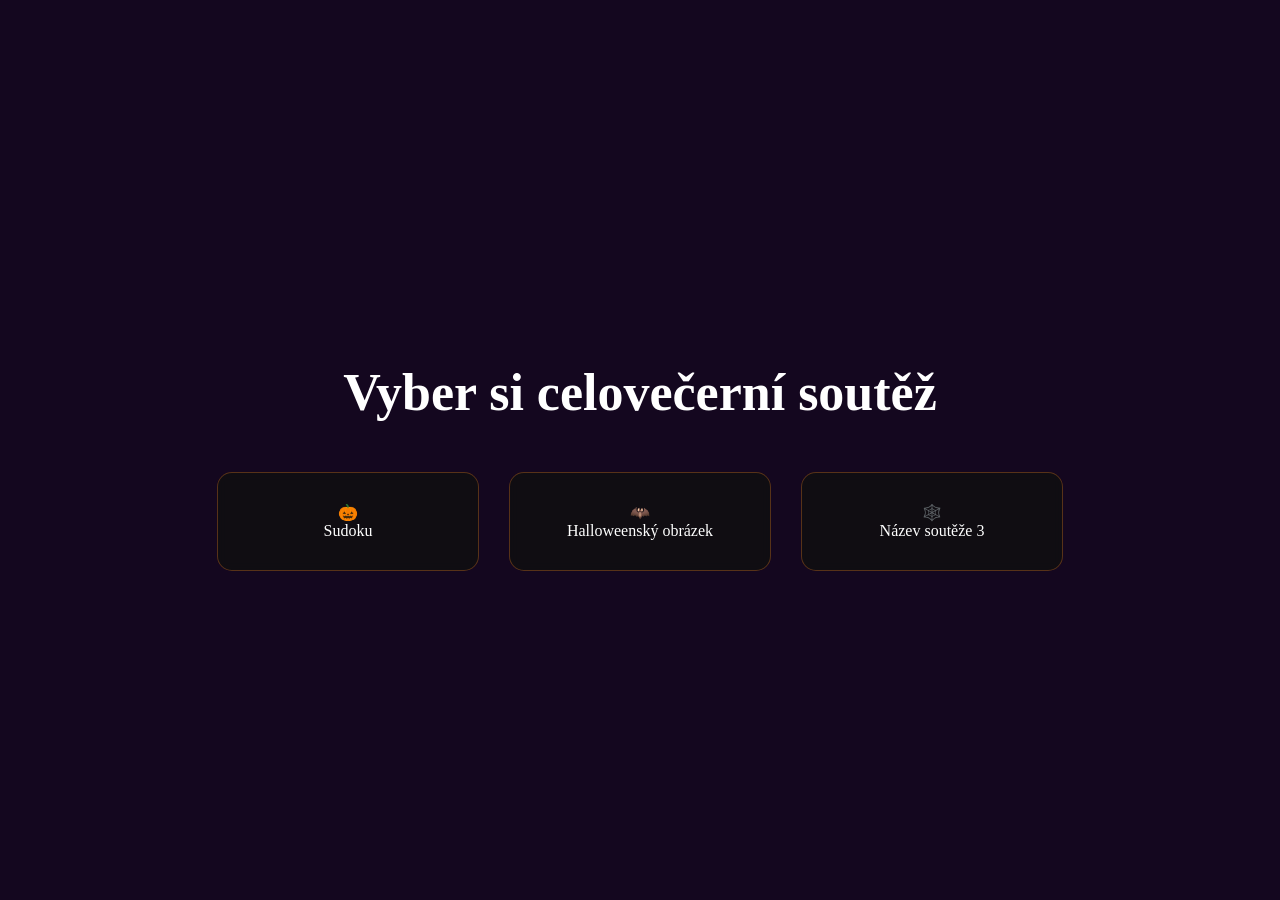
==== akce/halloween/index.html @ 7549a20c "Update links and titles in Halloween index page" ====
<!DOCTYPE html>
<html lang="cs">
<head>
<meta charset="UTF-8">
<meta name="viewport" content="width=device-width, initial-scale=1.0">
<title>🎃 Halloweenský večer</title>
<link rel="stylesheet" id="eventStyle" href="">
<script>
    document.getElementById('eventStyle').href =
        "style.css?t=" + Date.now();
</script>
</head>
<body>

<h1>Vyber si celovečerní soutěž</h1>

<div class="container">

    <div class="card" onclick="window.open('https://1url.cz/@sudokuhall', '_blank')">
        🎃<br> Sudoku
    </div>

    <div class="card" onclick="window.open('https://i.ibb.co/4nCV30nS/Halloween-celovecerka-2026.jpg', '_blank')">
        🦇<br> Halloweenský obrázek
    </div>

    <div class="card" onclick="window.open('#', '_blank')">
        🕸️<br> Název soutěže 3
    </div>

</div>

</body>
</html>
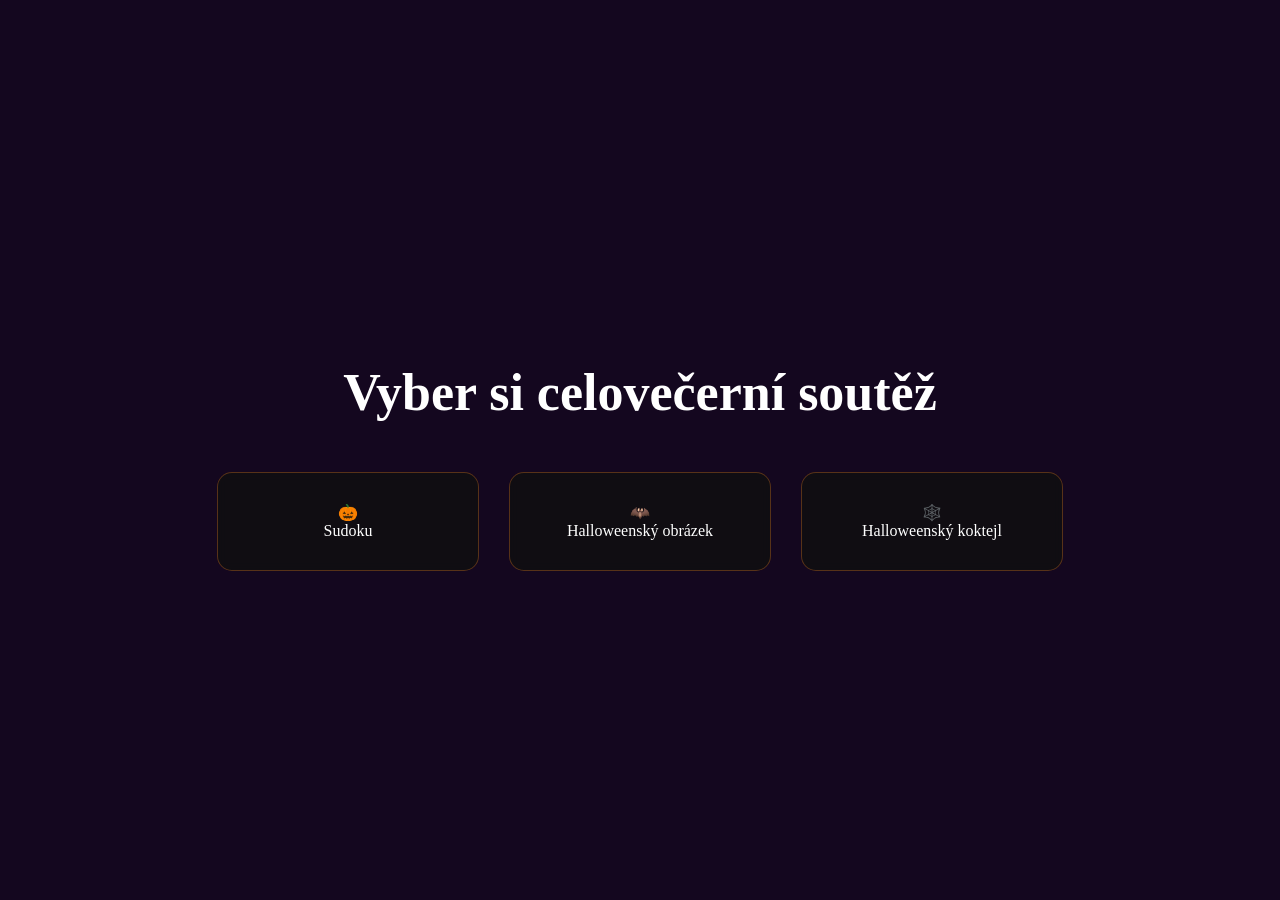
==== commit cbd26fe5: "Update Halloween card link and description" ====
--- a/akce/halloween/index.html
+++ b/akce/halloween/index.html
@@ -24,8 +24,8 @@
         🦇<br> Halloweenský obrázek
     </div>
 
-    <div class="card" onclick="window.open('#', '_blank')">
-        🕸️<br> Název soutěže 3
+    <div class="card" onclick="window.open('https://i.ibb.co/0yXks1Xq/koktejl.png', '_blank')">
+        🕸️<br> Halloweenský koktejl
     </div>
 
 </div>
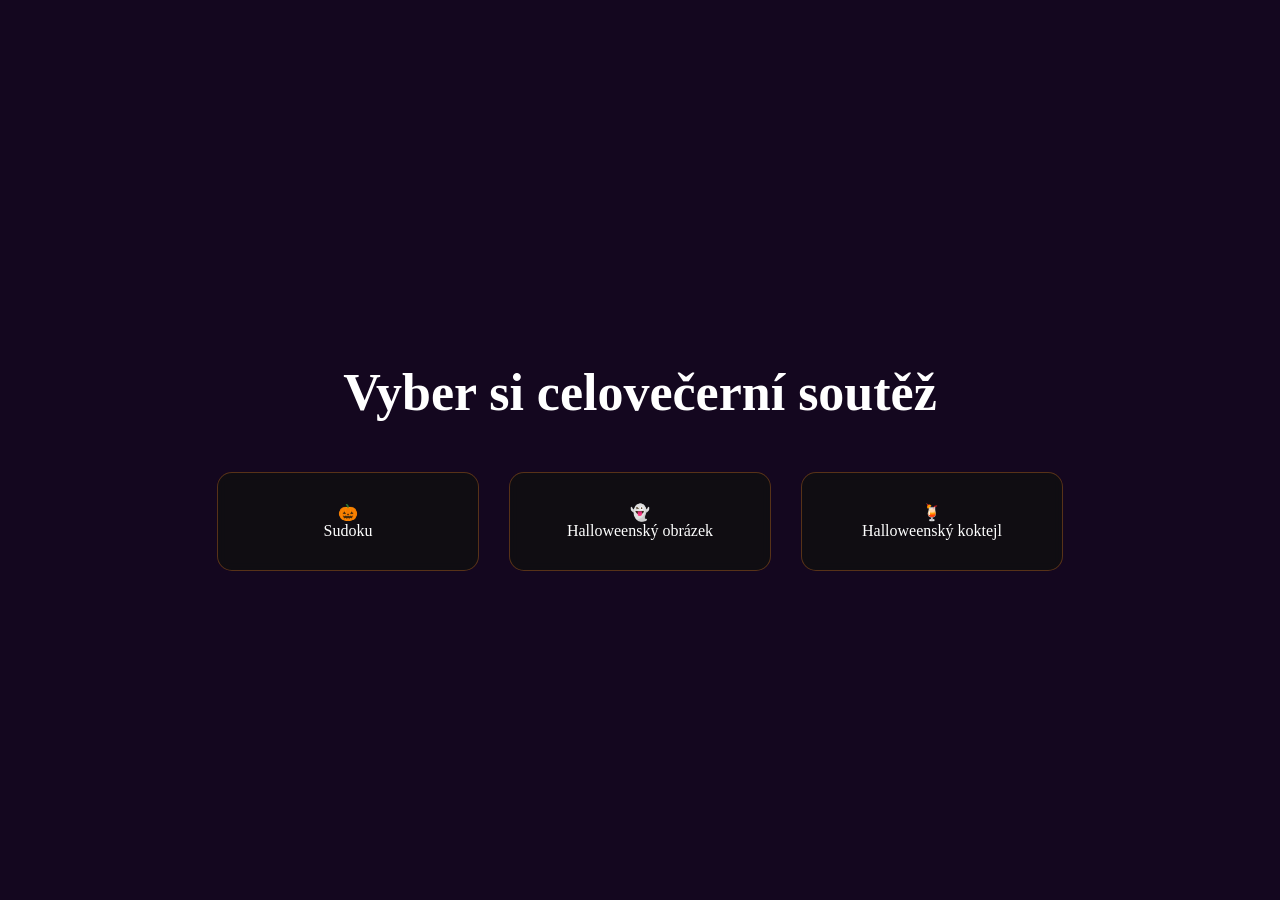
==== commit d66ab9ab: "Update Halloween images and icons in index.html" ====
--- a/akce/halloween/index.html
+++ b/akce/halloween/index.html
@@ -21,11 +21,11 @@
     </div>
 
     <div class="card" onclick="window.open('https://i.ibb.co/4nCV30nS/Halloween-celovecerka-2026.jpg', '_blank')">
-        🦇<br> Halloweenský obrázek
+        👻<br> Halloweenský obrázek
     </div>
 
     <div class="card" onclick="window.open('https://i.ibb.co/0yXks1Xq/koktejl.png', '_blank')">
-        🕸️<br> Halloweenský koktejl
+        🍹<br> Halloweenský koktejl
     </div>
 
 </div>
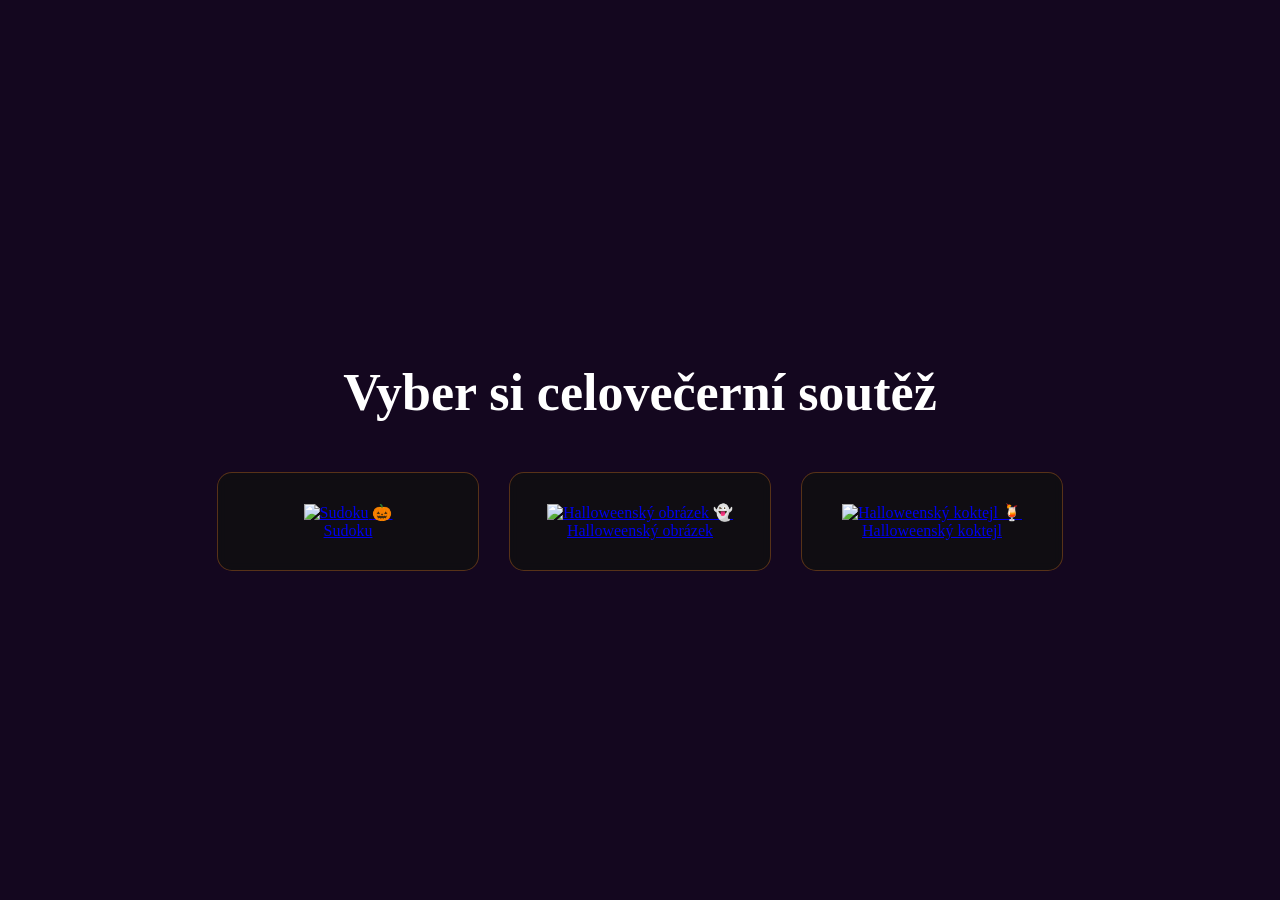
==== commit 8ac4d624: "Replace divs with anchor tags for Halloween cards" ====
--- a/akce/halloween/index.html
+++ b/akce/halloween/index.html
@@ -16,19 +16,22 @@
 
 <div class="container">
 
-    <div class="card" onclick="window.open('https://1url.cz/@sudokuhall', '_blank')">
-        🎃<br> Sudoku
+   <a class="card" href="images/sudoku.png" target="_blank">
+        <img src="images/sudoku.png" alt="Sudoku">
+        <span>🎃<br>Sudoku</span>
+    </a>
+
+    <a class="card" href="images/obrazek.png" target="_blank">
+        <img src="images/obrazek.png" alt="Halloweenský obrázek">
+        <span>👻<br>Halloweenský obrázek</span>
+    </a>
+
+    <a class="card" href="images/koktejl.png" target="_blank">
+        <img src="images/koktejl.png" alt="Halloweenský koktejl">
+        <span>🍹<br>Halloweenský koktejl</span>
+    </a>
     </div>
 
-    <div class="card" onclick="window.open('https://i.ibb.co/4nCV30nS/Halloween-celovecerka-2026.jpg', '_blank')">
-        👻<br> Halloweenský obrázek
-    </div>
-
-    <div class="card" onclick="window.open('https://i.ibb.co/0yXks1Xq/koktejl.png', '_blank')">
-        🍹<br> Halloweenský koktejl
-    </div>
-
-</div>
 
 </body>
 </html>
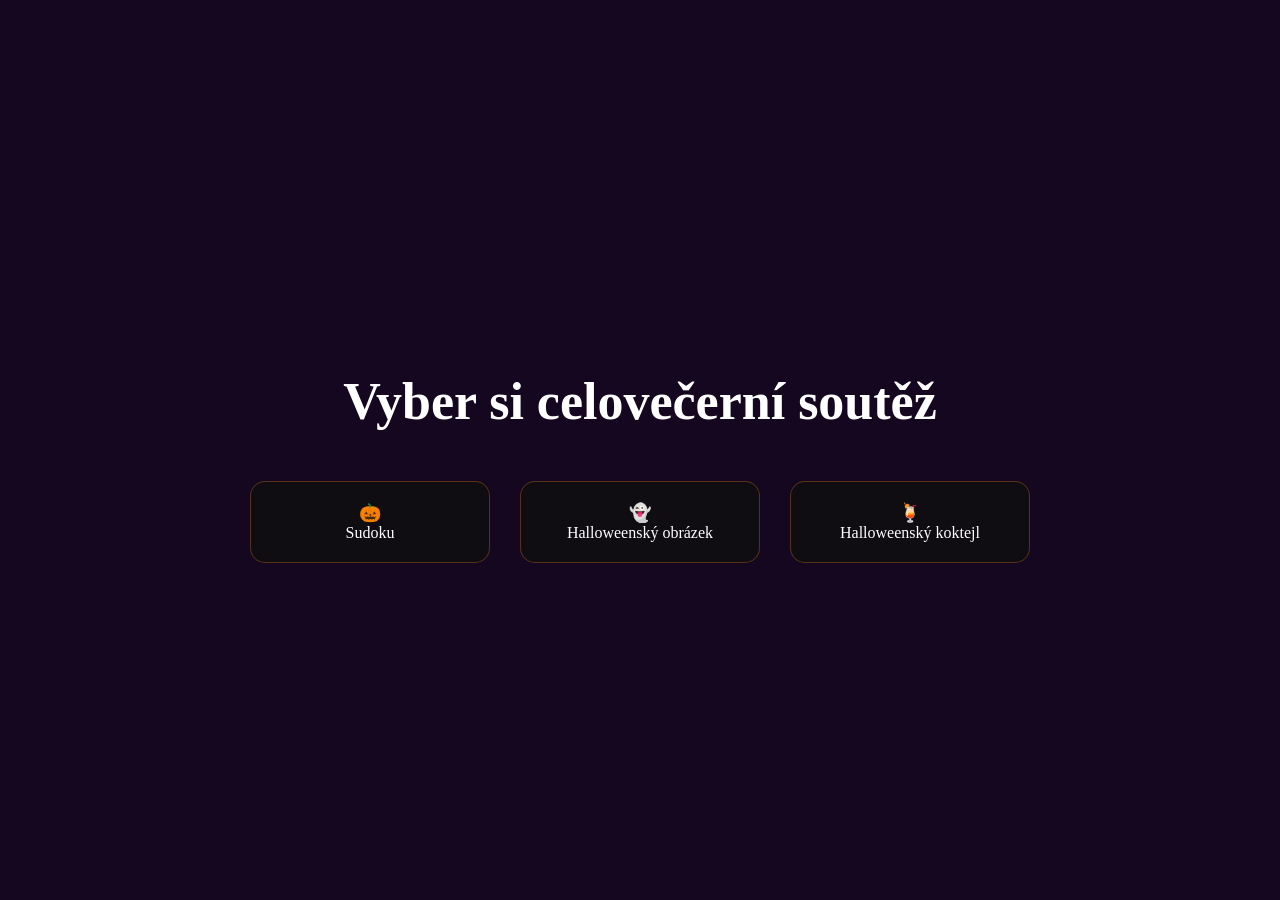
==== commit db235910: "Refactor Halloween event card layout" ====
--- a/akce/halloween/index.html
+++ b/akce/halloween/index.html
@@ -4,34 +4,36 @@
 <meta charset="UTF-8">
 <meta name="viewport" content="width=device-width, initial-scale=1.0">
 <title>🎃 Halloweenský večer</title>
+
 <link rel="stylesheet" id="eventStyle" href="">
 <script>
     document.getElementById('eventStyle').href =
         "style.css?t=" + Date.now();
 </script>
 </head>
+
 <body>
 
 <h1>Vyber si celovečerní soutěž</h1>
 
 <div class="container">
 
-   <a class="card" href="images/sudoku.png" target="_blank">
-        <img src="images/sudoku.png" alt="Sudoku">
-        <span>🎃<br>Sudoku</span>
+    <a class="card" href="images/sudoku.png" target="_blank">
+        <span>🎃</span>
+        Sudoku
     </a>
 
     <a class="card" href="images/obrazek.png" target="_blank">
-        <img src="images/obrazek.png" alt="Halloweenský obrázek">
-        <span>👻<br>Halloweenský obrázek</span>
+        <span>👻</span>
+        Halloweenský obrázek
     </a>
 
     <a class="card" href="images/koktejl.png" target="_blank">
-        <img src="images/koktejl.png" alt="Halloweenský koktejl">
-        <span>🍹<br>Halloweenský koktejl</span>
+        <span>🍹</span>
+        Halloweenský koktejl
     </a>
-    </div>
 
+</div>
 
 </body>
 </html>
